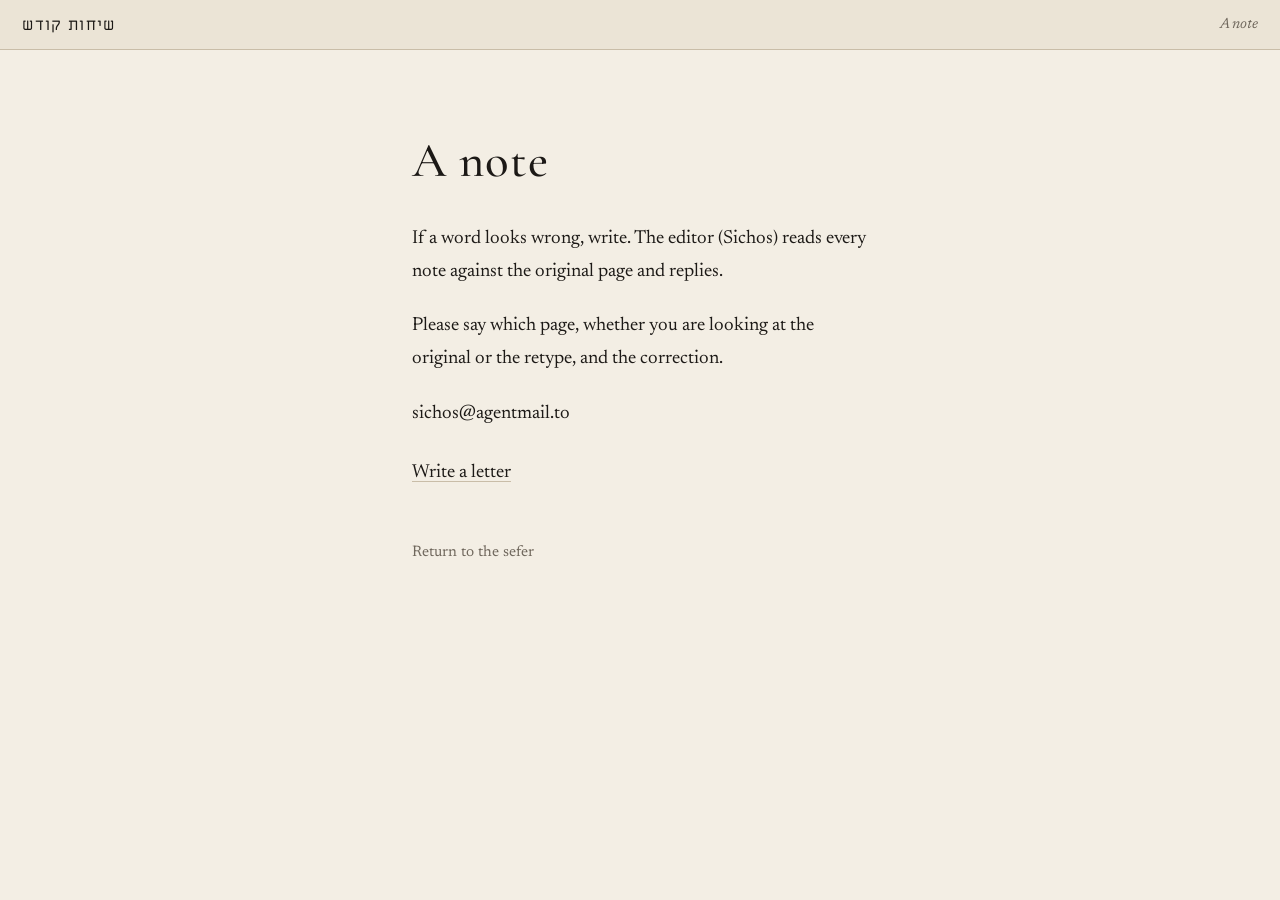
==== note/index.html @ 8b65b5d2 "Add Sichos Kodesh reader with farbrengen mafteiach and in-page notes. Original/retype views, content" ====
<!DOCTYPE html>
<html lang="en">
<head>
  <meta charset="utf-8">
  <meta name="viewport" content="width=device-width, initial-scale=1">
  <meta name="theme-color" content="#EBE4D6">
  <meta name="description" content="Send a correction for the Sichos Kodesh retype.">
  <title>A note · שיחות קודש</title>
  <link rel="preconnect" href="https://fonts.googleapis.com">
  <link rel="preconnect" href="https://fonts.gstatic.com" crossorigin>
  <link href="https://fonts.googleapis.com/css2?family=Cormorant+Garamond:ital,wght@0,500;0,600;1,500&amp;family=Miriam+Libre:wght@400;700&amp;family=Newsreader:ital,opsz,wght@0,6..72,400;0,6..72,500;1,6..72,400&amp;display=swap" rel="stylesheet">
  <link rel="stylesheet" href="/css/site.css">
</head>
<body class="note">
  <header class="bar">
    <div class="bar-brand">
      <a href="/" lang="he">שיחות קודש</a>
    </div>
    <div></div>
    <div class="bar-note">A note</div>
  </header>

  <main class="letter">
    <h1>A note</h1>
    <p>If a word looks wrong, write. The editor (Sichos) reads every note against the original page and replies.</p>
    <p>Please say which page, whether you are looking at the original or the retype, and the correction.</p>
    <p class="where" id="where" hidden></p>
    <p class="address" id="address">sichos@agentmail.to</p>
    <p class="write"><a id="mailto" href="mailto:sichos@agentmail.to">Write a letter</a></p>
    <nav class="return">
      <a id="back" href="/read/">Return to the sefer</a>
    </nav>
  </main>

  <script src="/js/note.js" defer></script>
</body>
</html>
---- css/site.css ----
/* Sichos Kodesh — vol. 1 reader
   Paper, ink, hairline. No chrome. */

:root {
  --paper: #F3EEE4;
  --paper-deep: #EBE4D6;
  --ink: #1C1916;
  --mute: #6F675C;
  --hairline: #C9BDA8;
  --accent: #8A5A2B;
  --measure: 44rem;
  --bar-h: 3.15rem;
  --farbrengen-h: 2.05rem;
  --colophon-h: 2.4rem;
}

@font-face {
  font-family: "Miriam Libre Local";
  src: url("/fonts/MiriamLibre-Static-Regular.ttf") format("truetype");
  font-weight: 400;
  font-style: normal;
  font-display: swap;
}

@font-face {
  font-family: "Miriam Libre Local";
  src: url("/fonts/MiriamLibre-Static-Bold.ttf") format("truetype");
  font-weight: 700;
  font-style: normal;
  font-display: swap;
}

*,
*::before,
*::after {
  box-sizing: border-box;
}

html {
  background: var(--paper);
  color: var(--ink);
}

html, body {
  margin: 0;
  min-height: 100%;
}

body {
  background: var(--paper);
  color: var(--ink);
  font-family: Newsreader, "Iowan Old Style", Palatino, "Palatino Linotype", serif;
  font-size: 1rem;
  line-height: 1.6;
  -webkit-font-smoothing: antialiased;
  text-rendering: optimizeLegibility;
}

::selection {
  background: #E2D3B8;
  color: var(--ink);
}

a {
  color: inherit;
  text-decoration-line: underline;
  text-decoration-thickness: 1px;
  text-underline-offset: 0.22em;
  text-decoration-color: var(--hairline);
}

a:hover {
  text-decoration-color: var(--ink);
}

a:focus-visible,
button:focus-visible,
input:focus-visible {
  outline: 1px solid var(--accent);
  outline-offset: 3px;
}

button {
  font: inherit;
  color: inherit;
  background: none;
  border: 0;
  padding: 0;
  cursor: pointer;
}

/* ------------------------------------------------------------------ */
/* Cover                                                                */
/* ------------------------------------------------------------------ */

body.home {
  position: relative;
  min-height: 100vh;
}

.cover {
  min-height: 100vh;
  display: flex;
  flex-direction: column;
  align-items: center;
  justify-content: center;
  text-align: center;
  padding: 5rem 1.75rem 6rem;
}

.cover h1 {
  margin: 0;
  font-family: "Miriam Libre Local", "Miriam Libre", serif;
  font-weight: 400;
  font-size: clamp(3.1rem, 7.2vw, 5.6rem);
  line-height: 1.05;
  letter-spacing: 0.06em;
}

.cover .volume {
  margin: 1.35rem 0 0;
  font-family: "Miriam Libre Local", "Miriam Libre", serif;
  font-size: 1.12rem;
  font-weight: 400;
  color: var(--mute);
  letter-spacing: 0.16em;
}

.cover .rule {
  display: block;
  width: 4.25rem;
  height: 1px;
  margin: 2.1rem auto 2rem;
  border: 0;
  background: var(--accent);
}

.cover .lede {
  margin: 0;
  font-family: Newsreader, serif;
  font-size: 1.12rem;
  font-style: italic;
  font-weight: 400;
  color: var(--mute);
  letter-spacing: 0.01em;
}

.cover .links {
  display: flex;
  align-items: center;
  justify-content: center;
  margin-top: 2.85rem;
}

.cover .links a {
  padding: 0 1.55rem;
  text-decoration: none;
  font-size: 1.04rem;
  letter-spacing: 0.01em;
  border-bottom: 1px solid transparent;
}

.cover .links a:hover {
  border-bottom-color: var(--ink);
}

.cover .links a + a {
  border-left: 1px solid var(--hairline);
}

.cover-foot {
  position: absolute;
  left: 0;
  right: 0;
  bottom: 1.85rem;
  margin: 0;
  text-align: center;
  font-family: "Miriam Libre Local", "Miriam Libre", serif;
  font-size: 0.72rem;
  letter-spacing: 0.32em;
  color: var(--mute);
}

/* ------------------------------------------------------------------ */
/* Shared top bar                                                       */
/* ------------------------------------------------------------------ */

.bar {
  display: grid;
  grid-template-columns: 1fr auto 1fr;
  align-items: center;
  height: var(--bar-h);
  padding: 0 1.4rem;
  background: var(--paper-deep);
  border-bottom: 1px solid var(--hairline);
}

.bar-brand {
  justify-self: start;
  display: flex;
  align-items: baseline;
  gap: 1.35rem;
}

.bar-brand a {
  font-family: "Miriam Libre Local", "Miriam Libre", serif;
  font-size: 1.02rem;
  letter-spacing: 0.08em;
  text-decoration: none;
}

.bar-brand a:hover {
  text-decoration: none;
  color: var(--mute);
}

.bar-view {
  justify-self: center;
  display: flex;
  gap: 1.85rem;
}

.bar-page {
  justify-self: end;
  display: flex;
  align-items: center;
  gap: 0.35rem;
}

.view-btn {
  padding: 0 0 0.18rem;
  border-bottom: 1px solid transparent;
  font-family: Newsreader, serif;
  font-size: 0.95rem;
  color: var(--mute);
  letter-spacing: 0.02em;
}

.view-btn.is-active {
  color: var(--ink);
  border-bottom-color: var(--accent);
}

.step {
  width: 1.85rem;
  height: 1.85rem;
  display: grid;
  place-items: center;
  font-size: 1.2rem;
  line-height: 1;
  color: var(--ink);
}

.step:disabled {
  color: var(--hairline);
  cursor: default;
}

#page-input {
  width: 2.55rem;
  background: transparent;
  border: 0;
  border-bottom: 1px solid transparent;
  padding: 0.12rem 0 0.08rem;
  text-align: center;
  font-family: Newsreader, serif;
  font-size: 0.95rem;
  color: var(--ink);
  -moz-appearance: textfield;
  appearance: textfield;
}

#page-input::-webkit-outer-spin-button,
#page-input::-webkit-inner-spin-button {
  -webkit-appearance: none;
  margin: 0;
}

#page-input:hover {
  border-bottom-color: var(--hairline);
}

.bar-print {
  min-width: 1.15em;
  margin-inline-start: 0.15rem;
  font-family: "Miriam Libre Local", "Miriam Libre", serif;
  font-size: 0.92rem;
  color: var(--mute);
}

.bar-note {
  justify-self: end;
  font-style: italic;
  font-size: 0.92rem;
  color: var(--mute);
}

.bar-note a {
  text-decoration: none;
}

/* ------------------------------------------------------------------ */
/* Reader                                                               */
/* ------------------------------------------------------------------ */

body.reader {
  min-height: 100vh;
  display: flex;
  flex-direction: column;
}

.chrome {
  flex-shrink: 0;
  background: var(--paper-deep);
}

.chrome .bar {
  border-bottom: 0;
}

.stage {
  flex: 1 1 auto;
  min-height: calc(100vh - var(--bar-h) - var(--farbrengen-h) - var(--colophon-h));
}

.scan-stage {
  display: flex;
  align-items: center;
  justify-content: center;
  min-height: calc(100vh - var(--bar-h) - var(--farbrengen-h) - var(--colophon-h));
  padding: 1.25rem 1.5rem;
}

.scan-stage img {
  display: block;
  max-height: calc(100vh - 7.8rem);
  max-width: min(100%, 1400px);
  width: auto;
  height: auto;
  object-fit: contain;
}

.colophon {
  flex-shrink: 0;
  height: var(--colophon-h);
  display: grid;
  place-items: center;
  border-top: 1px solid var(--hairline);
  background: var(--paper-deep);
  font-family: Newsreader, serif;
  font-style: italic;
  font-size: 0.88rem;
  color: var(--mute);
}

.colophon a {
  text-decoration: none;
}

.colophon a:hover {
  color: var(--ink);
  text-decoration: none;
  border-bottom: 1px solid var(--ink);
}

.quiet {
  margin: 6rem auto;
  max-width: var(--measure);
  text-align: center;
  font-family: Newsreader, serif;
  font-style: italic;
  font-size: 1.05rem;
  color: var(--mute);
}

.noscript {
  margin: 4rem auto;
  text-align: center;
  color: var(--mute);
}

/* ------------------------------------------------------------------ */
/* Retype leaf                                                          */
/* ------------------------------------------------------------------ */

.leaf {
  position: relative;
  max-width: var(--measure);
  margin: 0 auto;
  padding: 2.6rem 4.25rem 4.5rem;
  font-family: "Miriam Libre Local", "Miriam Libre", serif;
  font-size: 22px;
  line-height: 1.85;
  direction: rtl;
}

.leaf-stamp {
  display: block;
  text-align: center;
  font-size: 0.68rem;
  letter-spacing: 0.26em;
  color: var(--mute);
  margin: 0 0 2.1rem;
}

.leaf-print {
  display: none;
}

.leaf-draft {
  position: absolute;
  top: 2.7rem;
  left: 1.25rem;
  font-family: Newsreader, serif;
  font-style: italic;
  font-size: 0.72rem;
  color: var(--mute);
  letter-spacing: 0.03em;
  direction: ltr;
}

.leaf-body p {
  margin: 0 0 1.15em;
  text-align: justify;
  text-align-last: start;
  hyphens: none;
  -webkit-hyphens: none;
}

.leaf-body p:last-child {
  margin-bottom: 0;
}

.leaf-body p:has(> strong:only-child),
.leaf-body p.heading,
.leaf-body p.dateline,
.leaf-body p.kicker,
.leaf-body p.stamp-line {
  text-align: center;
  text-align-last: center;
}

.leaf-body p.heading {
  font-size: 1.18em;
  margin: 0.3em 0 1.45em;
}

.leaf-body p.dateline {
  margin: 0 0 1.65em;
}

.leaf-body p.kicker {
  color: var(--mute);
  letter-spacing: 0.14em;
  margin-bottom: 1.35em;
}

.leaf-body p.catchword {
  text-align: center;
  text-align-last: center;
  color: var(--mute);
  font-size: 0.82em;
  letter-spacing: 0.06em;
  margin-top: 2.4em;
  margin-bottom: 0;
}

.leaf-body p.catchword:first-child {
  margin-top: 0;
  margin-bottom: 1.55em;
}

.leaf-body p.sidenote {
  font-size: 0.84em;
  line-height: 1.7;
  margin-top: 1.8em;
}

.leaf-body p.stamp-line {
  letter-spacing: 0.28em;
  font-size: 0.85rem;
  color: var(--mute);
  margin-top: 1.4em;
}

.fix {
  border-bottom: 1px dotted currentColor;
  cursor: help;
}

.ornament {
  display: block;
  text-align: center;
  color: var(--mute);
  letter-spacing: 0.55em;
  font-size: 0.7rem;
  margin: 1.7rem 0;
}

.footnotes {
  margin-top: 2.4rem;
  padding-top: 1.15rem;
  border-top: 1px solid var(--hairline);
  font-size: 0.84em;
  line-height: 1.7;
}

.footnotes p {
  margin-bottom: 0.75em;
}

.entry {
  display: flex;
  justify-content: space-between;
  align-items: baseline;
  gap: 1.35rem;
  text-align: start;
  text-align-last: start;
  margin-bottom: 0.3em;
  line-height: 1.55;
}

.entry-page {
  flex: 0 0 auto;
}

.leaf--mafteiach,
.leaf--mafteiach-inyanim {
  font-size: 20px;
  line-height: 1.7;
}

.leaf--mafteiach-inyanim .leaf-body > p:not(.entry) {
  text-align: center;
  text-align-last: center;
  margin: 1.55em 0 0.7em;
}

.titlepage {
  text-align: center;
  padding: 3.2rem 0 4rem;
}

.titlepage .display {
  font-size: 2.7rem;
  letter-spacing: 0.08em;
  margin: 0 0 1.7rem;
  text-align: center;
  text-align-last: center;
}

.titlepage p {
  text-align: center;
  text-align-last: center;
  margin: 0 0 0.28em;
  line-height: 1.65;
}

.titlepage .stamp-line {
  margin-top: 1.55rem;
  letter-spacing: 0.28em;
  font-size: 0.85rem;
  color: var(--mute);
}

.titlepage .sp {
  height: 1.15rem;
}

.titlepage .ornament {
  margin: 1.4rem 0;
}

/* ------------------------------------------------------------------ */
/* Note / letter                                                        */
/* ------------------------------------------------------------------ */

body.note {
  min-height: 100vh;
}

.letter {
  max-width: 32rem;
  margin: 0 auto;
  padding: 5.25rem 1.75rem 5rem;
}

.letter h1 {
  margin: 0 0 2.1rem;
  font-family: "Cormorant Garamond", Garamond, "Times New Roman", serif;
  font-weight: 500;
  font-size: 3.05rem;
  letter-spacing: 0.02em;
  line-height: 1.1;
}

.letter p {
  margin: 0 0 1.15em;
  font-size: 1.18rem;
  line-height: 1.75;
}

.letter .where {
  color: var(--mute);
  font-style: italic;
}

.address {
  margin: 2.4rem 0 0.9rem;
  font-size: 1.18rem;
  user-select: all;
}

.letter .write {
  margin-top: 1.6rem;
}

.letter nav.return {
  margin-top: 3.25rem;
  font-size: 0.95rem;
  color: var(--mute);
}

.letter nav.return a {
  text-decoration: none;
  border-bottom: 1px solid transparent;
}

.letter nav.return a:hover {
  color: var(--ink);
  border-bottom-color: var(--ink);
}

/* ------------------------------------------------------------------ */
/* Small screens — still a sefer, never a hamburger                     */
/* ------------------------------------------------------------------ */

@media (max-width: 720px) {
  .bar {
    grid-template-columns: 1fr auto;
    height: auto;
    gap: 0.45rem 0.7rem;
    padding: 0.65rem 0.9rem 0.7rem;
    text-align: start;
  }

  .bar-brand {
    justify-self: start;
    gap: 0.9rem;
  }

  .bar-page {
    justify-self: end;
  }

  .bar-view {
    grid-column: 1 / -1;
    justify-self: center;
  }

  .bar-note,
  .bar-note-ctl {
    justify-self: center;
  }

  .leaf {
    padding: 2rem 1.35rem 3.5rem;
    font-size: 21px;
  }

  .leaf-print,
  .leaf-draft {
    position: static;
    display: block;
    text-align: center;
    margin-bottom: 0.4rem;
  }

  .cover h1 {
    font-size: 2.8rem;
  }

  .contents-panel {
    width: 100%;
    border-inline: 0;
  }

  .sheet {
    padding: 0.75rem;
    align-items: flex-start;
  }

  .sheet-panel {
    max-height: calc(100vh - 1.5rem);
  }
}

/* ------------------------------------------------------------------ */
/* Reader chrome extras                                                 */
/* ------------------------------------------------------------------ */

.bar-ctl {
  padding: 0 0 0.18rem;
  border-bottom: 1px solid transparent;
  font-family: Newsreader, serif;
  font-size: 0.95rem;
  color: var(--mute);
  letter-spacing: 0.02em;
}

.bar-ctl:hover {
  color: var(--ink);
  border-bottom-color: var(--ink);
}

#open-contents {
  font-family: "Miriam Libre Local", "Miriam Libre", serif;
  font-size: 0.98rem;
  letter-spacing: 0.06em;
}

.bar-note-ctl {
  margin-inline-start: 0.75rem;
  font-style: italic;
  font-size: 0.92rem;
}

.farbrengen-line {
  display: block;
  width: 100%;
  min-height: var(--farbrengen-h);
  padding: 0.32rem 1.4rem 0.42rem;
  border-bottom: 1px solid var(--hairline);
  background: var(--paper-deep);
  font-family: "Miriam Libre Local", "Miriam Libre", serif;
  font-size: 0.82rem;
  line-height: 1.4;
  color: var(--mute);
  letter-spacing: 0.04em;
  text-align: center;
  direction: rtl;
}

.farbrengen-line:hover {
  color: var(--ink);
}

.farbrengen-line:empty {
  color: transparent;
}

/* ------------------------------------------------------------------ */
/* Hold-to-note on retype paragraphs                                    */
/* ------------------------------------------------------------------ */

.leaf p[data-p] {
  -webkit-touch-callout: none;
  touch-action: pan-y;
}

.leaf p.is-holding {
  background: #E8DCC8;
}

/* ------------------------------------------------------------------ */
/* Contents overlay                                                     */
/* ------------------------------------------------------------------ */

.contents {
  position: fixed;
  inset: 0;
  z-index: 40;
  display: flex;
  justify-content: center;
  background: var(--paper);
}

.contents[hidden] {
  display: none !important;
}

.contents-panel {
  width: min(32rem, 100%);
  height: 100%;
  overflow: auto;
  background: var(--paper);
  border-inline: 1px solid var(--hairline);
  padding: 1.85rem 1.9rem 3.5rem;
  direction: rtl;
}

.contents-head {
  display: flex;
  justify-content: space-between;
  align-items: baseline;
  gap: 1.25rem;
  margin-bottom: 1.35rem;
}

.contents-head h2 {
  margin: 0;
  font-family: "Miriam Libre Local", "Miriam Libre", serif;
  font-weight: 400;
  font-size: 1.35rem;
  letter-spacing: 0.08em;
}

.contents-close {
  font-family: Newsreader, serif;
  font-style: italic;
  font-size: 0.95rem;
  color: var(--mute);
  direction: ltr;
}

.contents-close:hover {
  color: var(--ink);
}

.toc-kicker {
  margin: 1.85rem 0 0.45rem;
  font-family: "Miriam Libre Local", "Miriam Libre", serif;
  font-weight: 400;
  font-size: 0.72rem;
  letter-spacing: 0.22em;
  color: var(--mute);
}

.toc-kicker:first-child {
  margin-top: 0.2rem;
}

.toc-entry {
  display: flex;
  justify-content: space-between;
  align-items: baseline;
  gap: 1.25rem;
  width: 100%;
  padding: 0.42rem 0 0.38rem;
  border-bottom: 1px solid transparent;
  font-family: "Miriam Libre Local", "Miriam Libre", serif;
  font-size: 1.06rem;
  line-height: 1.45;
  text-align: start;
}

.toc-entry:hover {
  border-bottom-color: var(--hairline);
}

.toc-entry.is-current {
  border-bottom-color: var(--accent);
}

.toc-entry.is-front {
  color: var(--mute);
  font-size: 0.95rem;
}

.toc-name {
  min-width: 0;
}

.toc-pages {
  flex: 0 0 auto;
  color: var(--mute);
  font-size: 0.92em;
}

/* ------------------------------------------------------------------ */
/* Note sheet                                                           */
/* ------------------------------------------------------------------ */

.sheet {
  position: fixed;
  inset: 0;
  z-index: 50;
  display: flex;
  align-items: center;
  justify-content: center;
  padding: 1.5rem;
  background: var(--paper);
}

.sheet[hidden] {
  display: none !important;
}

.sheet-panel {
  width: min(32rem, 100%);
  max-height: calc(100vh - 3rem);
  overflow: auto;
  background: var(--paper);
  border: 1px solid var(--hairline);
  padding: 1.65rem 1.6rem 1.45rem;
}

.sheet-kicker {
  margin: 0 0 0.7rem;
  font-family: "Miriam Libre Local", "Miriam Libre", serif;
  font-size: 0.78rem;
  line-height: 1.55;
  color: var(--mute);
  direction: rtl;
  text-align: start;
}

.sheet-heading {
  margin: 0 0 0.95rem;
  font-family: Newsreader, serif;
  font-weight: 400;
  font-style: italic;
  font-size: 1.55rem;
  letter-spacing: 0.01em;
}

.sheet-quote {
  margin: 0 0 1rem;
  font-family: "Miriam Libre Local", "Miriam Libre", serif;
  font-size: 1.02rem;
  line-height: 1.7;
  direction: rtl;
  text-align: justify;
  text-align-last: start;
  max-height: 7.5em;
  overflow: auto;
}

.sheet-ink {
  margin: 0 0 1.15rem;
  border: 1px solid var(--hairline);
  background: var(--paper-deep);
}

.sheet-ink canvas,
.sheet-ink img {
  display: block;
  width: 100%;
  height: auto;
  max-height: 28vh;
  object-fit: contain;
  object-position: top center;
}

.sheet-label {
  display: block;
  margin-bottom: 0.35rem;
  font-style: italic;
  font-size: 0.95rem;
  color: var(--mute);
}

.sheet-panel textarea {
  display: block;
  width: 100%;
  min-height: 7.25rem;
  margin: 0;
  padding: 0.35rem 0 0.5rem;
  background: transparent;
  border: 0;
  border-bottom: 1px solid var(--hairline);
  font-family: Newsreader, serif;
  font-size: 1.05rem;
  line-height: 1.55;
  color: var(--ink);
  resize: vertical;
}

.sheet-panel textarea:focus {
  outline: none;
  border-bottom-color: var(--accent);
}

.sheet-actions {
  display: flex;
  align-items: baseline;
  gap: 1.7rem;
  margin-top: 1.35rem;
}

.sheet-actions button {
  font-family: Newsreader, serif;
  font-size: 1.02rem;
  color: var(--mute);
  padding: 0 0 0.12rem;
  border-bottom: 1px solid transparent;
}

.sheet-actions button:hover {
  color: var(--ink);
}

#sheet-send {
  color: var(--ink);
  border-bottom-color: var(--accent);
}
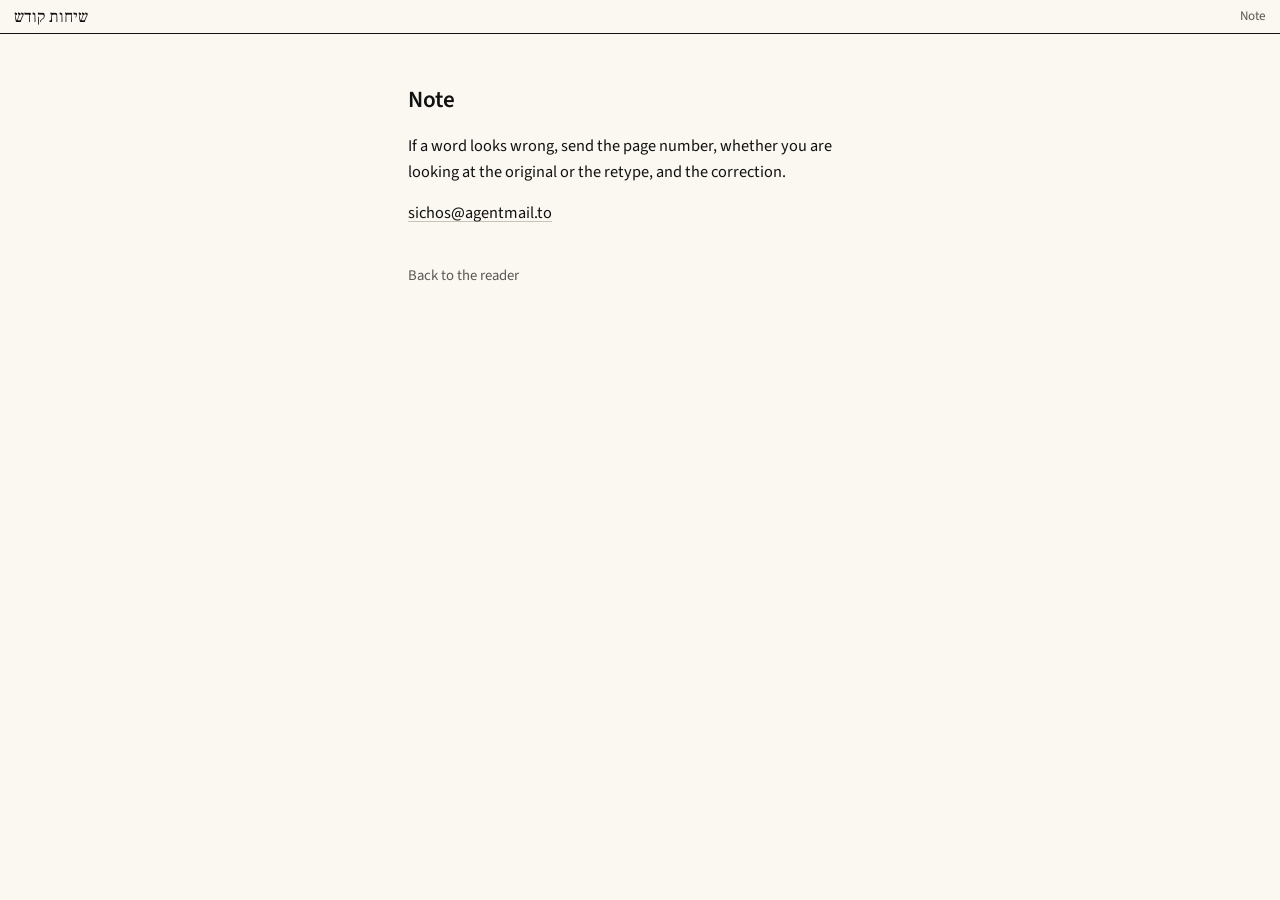
==== commit 67a1d9d8: "Restyle the reader after the volume title page. Replace the beige/Newsreader cover with the actual p" ====
--- a/note/index.html
+++ b/note/index.html
@@ -3,12 +3,12 @@
 <head>
   <meta charset="utf-8">
   <meta name="viewport" content="width=device-width, initial-scale=1">
-  <meta name="theme-color" content="#EBE4D6">
+  <meta name="theme-color" content="#FBF8F2">
   <meta name="description" content="Send a correction for the Sichos Kodesh retype.">
-  <title>A note · שיחות קודש</title>
+  <title>Note · שיחות קודש</title>
   <link rel="preconnect" href="https://fonts.googleapis.com">
   <link rel="preconnect" href="https://fonts.gstatic.com" crossorigin>
-  <link href="https://fonts.googleapis.com/css2?family=Cormorant+Garamond:ital,wght@0,500;0,600;1,500&amp;family=Miriam+Libre:wght@400;700&amp;family=Newsreader:ital,opsz,wght@0,6..72,400;0,6..72,500;1,6..72,400&amp;display=swap" rel="stylesheet">
+  <link href="https://fonts.googleapis.com/css2?family=Frank+Ruhl+Libre:wght@400;700&amp;family=Source+Sans+3:wght@400;600&amp;display=swap" rel="stylesheet">
   <link rel="stylesheet" href="/css/site.css">
 </head>
 <body class="note">
@@ -16,19 +16,16 @@
     <div class="bar-brand">
       <a href="/" lang="he">שיחות קודש</a>
     </div>
-    <div></div>
-    <div class="bar-note">A note</div>
+    <div class="bar-note">Note</div>
   </header>
 
   <main class="letter">
-    <h1>A note</h1>
-    <p>If a word looks wrong, write. The editor (Sichos) reads every note against the original page and replies.</p>
-    <p>Please say which page, whether you are looking at the original or the retype, and the correction.</p>
+    <h1>Note</h1>
+    <p>If a word looks wrong, send the page number, whether you are looking at the original or the retype, and the correction.</p>
     <p class="where" id="where" hidden></p>
-    <p class="address" id="address">sichos@agentmail.to</p>
-    <p class="write"><a id="mailto" href="mailto:sichos@agentmail.to">Write a letter</a></p>
+    <p class="address"><a id="mailto" href="mailto:sichos@agentmail.to">sichos@agentmail.to</a></p>
     <nav class="return">
-      <a id="back" href="/read/">Return to the sefer</a>
+      <a id="back" href="/read/">Back to the reader</a>
     </nav>
   </main>
 
--- a/css/site.css
+++ b/css/site.css
@@ -1,17 +1,15 @@
-/* Sichos Kodesh — vol. 1 reader
-   Paper, ink, hairline. No chrome. */
+/* Sichos Kodesh — vol. 1 reader */
 
 :root {
-  --paper: #F3EEE4;
-  --paper-deep: #EBE4D6;
-  --ink: #1C1916;
-  --mute: #6F675C;
-  --hairline: #C9BDA8;
-  --accent: #8A5A2B;
-  --measure: 44rem;
-  --bar-h: 3.15rem;
-  --farbrengen-h: 2.05rem;
-  --colophon-h: 2.4rem;
+  --page: #FBF8F2;
+  --ink: #111111;
+  --mute: #5A5854;
+  --rule: #C8C4BC;
+  --mark: #7A1F2B;
+  --measure: 40rem;
+  --ui: "Source Sans 3", system-ui, "Segoe UI", sans-serif;
+  --sefer: "Frank Ruhl Libre", "Times New Roman", serif;
+  --type: "Miriam Libre Local", "Miriam Libre", serif;
 }
 
 @font-face {
@@ -37,7 +35,7 @@
 }
 
 html {
-  background: var(--paper);
+  background: var(--page);
   color: var(--ink);
 }
 
@@ -47,17 +45,16 @@
 }
 
 body {
-  background: var(--paper);
-  color: var(--ink);
-  font-family: Newsreader, "Iowan Old Style", Palatino, "Palatino Linotype", serif;
+  background: var(--page);
+  color: var(--ink);
+  font-family: var(--ui);
   font-size: 1rem;
-  line-height: 1.6;
+  line-height: 1.5;
   -webkit-font-smoothing: antialiased;
-  text-rendering: optimizeLegibility;
 }
 
 ::selection {
-  background: #E2D3B8;
+  background: #E8D0D3;
   color: var(--ink);
 }
 
@@ -65,8 +62,8 @@
   color: inherit;
   text-decoration-line: underline;
   text-decoration-thickness: 1px;
-  text-underline-offset: 0.22em;
-  text-decoration-color: var(--hairline);
+  text-underline-offset: 0.18em;
+  text-decoration-color: var(--rule);
 }
 
 a:hover {
@@ -75,9 +72,11 @@
 
 a:focus-visible,
 button:focus-visible,
-input:focus-visible {
-  outline: 1px solid var(--accent);
-  outline-offset: 3px;
+input:focus-visible,
+select:focus-visible,
+textarea:focus-visible {
+  outline: 1px solid var(--mark);
+  outline-offset: 2px;
 }
 
 button {
@@ -85,16 +84,34 @@
   color: inherit;
   background: none;
   border: 0;
+  border-radius: 0;
   padding: 0;
   cursor: pointer;
 }
 
-/* ------------------------------------------------------------------ */
-/* Cover                                                                */
+input,
+textarea,
+select {
+  border-radius: 0;
+}
+
+.visually-hidden {
+  position: absolute;
+  width: 1px;
+  height: 1px;
+  padding: 0;
+  margin: -1px;
+  overflow: hidden;
+  clip: rect(0, 0, 0, 0);
+  white-space: nowrap;
+  border: 0;
+}
+
+/* ------------------------------------------------------------------ */
+/* Home — the volume title page on the table                            */
 /* ------------------------------------------------------------------ */
 
 body.home {
-  position: relative;
   min-height: 100vh;
 }
 
@@ -105,79 +122,57 @@
   align-items: center;
   justify-content: center;
   text-align: center;
-  padding: 5rem 1.75rem 6rem;
-}
-
-.cover h1 {
+  padding: 1.5rem 1rem 1.75rem;
+}
+
+.cover-scan {
   margin: 0;
-  font-family: "Miriam Libre Local", "Miriam Libre", serif;
-  font-weight: 400;
-  font-size: clamp(3.1rem, 7.2vw, 5.6rem);
-  line-height: 1.05;
-  letter-spacing: 0.06em;
-}
-
-.cover .volume {
-  margin: 1.35rem 0 0;
-  font-family: "Miriam Libre Local", "Miriam Libre", serif;
-  font-size: 1.12rem;
-  font-weight: 400;
-  color: var(--mute);
-  letter-spacing: 0.16em;
-}
-
-.cover .rule {
+  max-width: min(26rem, 100%);
+}
+
+.cover-scan img {
   display: block;
-  width: 4.25rem;
-  height: 1px;
-  margin: 2.1rem auto 2rem;
-  border: 0;
-  background: var(--accent);
-}
-
-.cover .lede {
-  margin: 0;
-  font-family: Newsreader, serif;
-  font-size: 1.12rem;
-  font-style: italic;
-  font-weight: 400;
-  color: var(--mute);
-  letter-spacing: 0.01em;
+  width: 100%;
+  height: auto;
+  max-height: min(72vh, 40rem);
+  object-fit: contain;
+}
+
+.cover-meta {
+  margin: 1.1rem 0 0;
+  font-size: 0.88rem;
+  color: var(--mute);
+}
+
+.cover-meta [lang="he"] {
+  font-family: var(--sefer);
+  font-size: 1.02em;
 }
 
 .cover .links {
   display: flex;
+  flex-wrap: wrap;
   align-items: center;
   justify-content: center;
-  margin-top: 2.85rem;
+  margin-top: 0.7rem;
+  gap: 0.15rem 0;
+  font-size: 0.95rem;
 }
 
 .cover .links a {
-  padding: 0 1.55rem;
   text-decoration: none;
-  font-size: 1.04rem;
-  letter-spacing: 0.01em;
-  border-bottom: 1px solid transparent;
+  padding: 0.15rem 0.7rem;
 }
 
 .cover .links a:hover {
-  border-bottom-color: var(--ink);
-}
-
-.cover .links a + a {
-  border-left: 1px solid var(--hairline);
-}
-
-.cover-foot {
-  position: absolute;
-  left: 0;
-  right: 0;
-  bottom: 1.85rem;
-  margin: 0;
-  text-align: center;
-  font-family: "Miriam Libre Local", "Miriam Libre", serif;
-  font-size: 0.72rem;
-  letter-spacing: 0.32em;
+  text-decoration: underline;
+  text-decoration-color: var(--ink);
+}
+
+.cover .links a + a::before {
+  content: "·";
+  display: inline-block;
+  margin-inline-end: 0.7rem;
   color: var(--mute);
 }
 
@@ -186,85 +181,90 @@
 /* ------------------------------------------------------------------ */
 
 .bar {
-  display: grid;
-  grid-template-columns: 1fr auto 1fr;
+  display: flex;
+  flex-wrap: wrap;
   align-items: center;
-  height: var(--bar-h);
-  padding: 0 1.4rem;
-  background: var(--paper-deep);
-  border-bottom: 1px solid var(--hairline);
+  gap: 0.28rem 0.85rem;
+  min-height: 2.15rem;
+  padding: 0.28rem 0.9rem;
+  background: var(--page);
+  border-bottom: 1px solid var(--ink);
+  font-family: var(--ui);
+  font-size: 0.82rem;
 }
 
 .bar-brand {
-  justify-self: start;
   display: flex;
   align-items: baseline;
-  gap: 1.35rem;
+  gap: 0.85rem;
 }
 
 .bar-brand a {
-  font-family: "Miriam Libre Local", "Miriam Libre", serif;
-  font-size: 1.02rem;
-  letter-spacing: 0.08em;
+  font-family: var(--sefer);
+  font-size: 1.05rem;
   text-decoration: none;
+  line-height: 1.2;
 }
 
 .bar-brand a:hover {
   text-decoration: none;
-  color: var(--mute);
+  color: var(--mark);
 }
 
 .bar-view {
-  justify-self: center;
-  display: flex;
-  gap: 1.85rem;
+  display: flex;
+  gap: 0.85rem;
 }
 
 .bar-page {
-  justify-self: end;
   display: flex;
   align-items: center;
-  gap: 0.35rem;
+  gap: 0.12rem;
+}
+
+.bar-tools {
+  display: flex;
+  align-items: baseline;
+  gap: 0.85rem;
+  margin-inline-start: auto;
 }
 
 .view-btn {
-  padding: 0 0 0.18rem;
+  padding: 0.05rem 0 0.1rem;
   border-bottom: 1px solid transparent;
-  font-family: Newsreader, serif;
-  font-size: 0.95rem;
-  color: var(--mute);
-  letter-spacing: 0.02em;
+  font-size: 0.82rem;
+  color: var(--mute);
 }
 
 .view-btn.is-active {
   color: var(--ink);
-  border-bottom-color: var(--accent);
+  border-bottom-color: var(--mark);
 }
 
 .step {
-  width: 1.85rem;
-  height: 1.85rem;
+  width: 1.55rem;
+  height: 1.55rem;
   display: grid;
   place-items: center;
-  font-size: 1.2rem;
+  font-size: 1.15rem;
   line-height: 1;
   color: var(--ink);
 }
 
 .step:disabled {
-  color: var(--hairline);
+  color: var(--rule);
   cursor: default;
 }
 
 #page-input {
-  width: 2.55rem;
+  width: 2.35rem;
   background: transparent;
   border: 0;
   border-bottom: 1px solid transparent;
-  padding: 0.12rem 0 0.08rem;
-  text-align: center;
-  font-family: Newsreader, serif;
-  font-size: 0.95rem;
+  padding: 0.08rem 0 0.04rem;
+  text-align: center;
+  font-family: var(--ui);
+  font-size: 0.82rem;
   color: var(--ink);
   -moz-appearance: textfield;
   appearance: textfield;
@@ -277,21 +277,20 @@
 }
 
 #page-input:hover {
-  border-bottom-color: var(--hairline);
+  border-bottom-color: var(--rule);
 }
 
 .bar-print {
-  min-width: 1.15em;
-  margin-inline-start: 0.15rem;
-  font-family: "Miriam Libre Local", "Miriam Libre", serif;
-  font-size: 0.92rem;
+  min-width: 1.05em;
+  margin-inline-start: 0.1rem;
+  font-family: var(--sefer);
+  font-size: 0.88rem;
   color: var(--mute);
 }
 
 .bar-note {
-  justify-self: end;
-  font-style: italic;
-  font-size: 0.92rem;
+  margin-inline-start: auto;
+  font-size: 0.82rem;
   color: var(--mute);
 }
 
@@ -299,6 +298,24 @@
   text-decoration: none;
 }
 
+.bar-ctl {
+  padding: 0.05rem 0 0.1rem;
+  border-bottom: 1px solid transparent;
+  font-size: 0.82rem;
+  color: var(--mute);
+}
+
+.bar-ctl:hover {
+  color: var(--ink);
+  border-bottom-color: var(--ink);
+}
+
+#open-contents {
+  font-family: var(--sefer);
+  font-size: 0.95rem;
+  color: var(--ink);
+}
+
 /* ------------------------------------------------------------------ */
 /* Reader                                                               */
 /* ------------------------------------------------------------------ */
@@ -311,7 +328,7 @@
 
 .chrome {
   flex-shrink: 0;
-  background: var(--paper-deep);
+  background: var(--page);
 }
 
 .chrome .bar {
@@ -320,20 +337,18 @@
 
 .stage {
   flex: 1 1 auto;
-  min-height: calc(100vh - var(--bar-h) - var(--farbrengen-h) - var(--colophon-h));
 }
 
 .scan-stage {
   display: flex;
   align-items: center;
   justify-content: center;
-  min-height: calc(100vh - var(--bar-h) - var(--farbrengen-h) - var(--colophon-h));
-  padding: 1.25rem 1.5rem;
+  padding: 0.7rem 0.9rem 1rem;
 }
 
 .scan-stage img {
   display: block;
-  max-height: calc(100vh - 7.8rem);
+  max-height: calc(100vh - 7.2rem);
   max-width: min(100%, 1400px);
   width: auto;
   height: auto;
@@ -342,15 +357,15 @@
 
 .colophon {
   flex-shrink: 0;
-  height: var(--colophon-h);
+  min-height: 1.85rem;
   display: grid;
   place-items: center;
-  border-top: 1px solid var(--hairline);
-  background: var(--paper-deep);
-  font-family: Newsreader, serif;
-  font-style: italic;
-  font-size: 0.88rem;
-  color: var(--mute);
+  padding: 0.28rem 0.9rem;
+  border-top: 1px solid var(--ink);
+  background: var(--page);
+  font-family: var(--sefer);
+  font-size: 0.82rem;
+  color: var(--ink);
 }
 
 .colophon a {
@@ -358,18 +373,15 @@
 }
 
 .colophon a:hover {
-  color: var(--ink);
+  color: var(--mark);
   text-decoration: none;
-  border-bottom: 1px solid var(--ink);
 }
 
 .quiet {
-  margin: 6rem auto;
+  margin: 5rem auto;
   max-width: var(--measure);
   text-align: center;
-  font-family: Newsreader, serif;
-  font-style: italic;
-  font-size: 1.05rem;
+  font-size: 0.95rem;
   color: var(--mute);
 }
 
@@ -377,6 +389,30 @@
   margin: 4rem auto;
   text-align: center;
   color: var(--mute);
+}
+
+.farbrengen-line {
+  display: block;
+  width: 100%;
+  min-height: 1.7rem;
+  padding: 0.22rem 0.9rem 0.32rem;
+  border-top: 1px solid var(--rule);
+  border-bottom: 1px solid var(--ink);
+  background: var(--page);
+  font-family: var(--sefer);
+  font-size: 0.92rem;
+  line-height: 1.4;
+  color: var(--ink);
+  text-align: center;
+  direction: rtl;
+}
+
+.farbrengen-line:hover {
+  color: var(--mark);
+}
+
+.farbrengen-line:empty {
+  color: transparent;
 }
 
 /* ------------------------------------------------------------------ */
@@ -387,20 +423,19 @@
   position: relative;
   max-width: var(--measure);
   margin: 0 auto;
-  padding: 2.6rem 4.25rem 4.5rem;
-  font-family: "Miriam Libre Local", "Miriam Libre", serif;
-  font-size: 22px;
-  line-height: 1.85;
+  padding: 2.1rem 3.4rem 3.6rem;
+  font-family: var(--type);
+  font-size: 21px;
+  line-height: 1.7;
   direction: rtl;
 }
 
 .leaf-stamp {
   display: block;
   text-align: center;
-  font-size: 0.68rem;
-  letter-spacing: 0.26em;
-  color: var(--mute);
-  margin: 0 0 2.1rem;
+  font-size: 0.78rem;
+  color: var(--ink);
+  margin: 0 0 1.55rem;
 }
 
 .leaf-print {
@@ -409,18 +444,16 @@
 
 .leaf-draft {
   position: absolute;
-  top: 2.7rem;
-  left: 1.25rem;
-  font-family: Newsreader, serif;
-  font-style: italic;
+  top: 2.15rem;
+  left: 1.15rem;
+  font-family: var(--ui);
   font-size: 0.72rem;
   color: var(--mute);
-  letter-spacing: 0.03em;
   direction: ltr;
 }
 
 .leaf-body p {
-  margin: 0 0 1.15em;
+  margin: 0 0 0.95em;
   text-align: justify;
   text-align-last: start;
   hyphens: none;
@@ -441,18 +474,17 @@
 }
 
 .leaf-body p.heading {
-  font-size: 1.18em;
-  margin: 0.3em 0 1.45em;
+  font-size: 1.14em;
+  margin: 0.25em 0 1.2em;
 }
 
 .leaf-body p.dateline {
-  margin: 0 0 1.65em;
+  margin: 0 0 1.4em;
 }
 
 .leaf-body p.kicker {
   color: var(--mute);
-  letter-spacing: 0.14em;
-  margin-bottom: 1.35em;
+  margin-bottom: 1.15em;
 }
 
 .leaf-body p.catchword {
@@ -460,27 +492,25 @@
   text-align-last: center;
   color: var(--mute);
   font-size: 0.82em;
-  letter-spacing: 0.06em;
-  margin-top: 2.4em;
+  margin-top: 2em;
   margin-bottom: 0;
 }
 
 .leaf-body p.catchword:first-child {
   margin-top: 0;
-  margin-bottom: 1.55em;
+  margin-bottom: 1.3em;
 }
 
 .leaf-body p.sidenote {
   font-size: 0.84em;
-  line-height: 1.7;
-  margin-top: 1.8em;
+  line-height: 1.6;
+  margin-top: 1.5em;
 }
 
 .leaf-body p.stamp-line {
-  letter-spacing: 0.28em;
   font-size: 0.85rem;
-  color: var(--mute);
-  margin-top: 1.4em;
+  color: var(--ink);
+  margin-top: 1.2em;
 }
 
 .fix {
@@ -492,32 +522,32 @@
   display: block;
   text-align: center;
   color: var(--mute);
-  letter-spacing: 0.55em;
+  letter-spacing: 0.35em;
   font-size: 0.7rem;
-  margin: 1.7rem 0;
+  margin: 1.4rem 0;
 }
 
 .footnotes {
-  margin-top: 2.4rem;
-  padding-top: 1.15rem;
-  border-top: 1px solid var(--hairline);
+  margin-top: 2rem;
+  padding-top: 0.95rem;
+  border-top: 1px solid var(--rule);
   font-size: 0.84em;
-  line-height: 1.7;
+  line-height: 1.6;
 }
 
 .footnotes p {
-  margin-bottom: 0.75em;
+  margin-bottom: 0.65em;
 }
 
 .entry {
   display: flex;
   justify-content: space-between;
   align-items: baseline;
-  gap: 1.35rem;
+  gap: 1.1rem;
   text-align: start;
   text-align-last: start;
-  margin-bottom: 0.3em;
-  line-height: 1.55;
+  margin-bottom: 0.22em;
+  line-height: 1.5;
 }
 
 .entry-page {
@@ -526,25 +556,24 @@
 
 .leaf--mafteiach,
 .leaf--mafteiach-inyanim {
-  font-size: 20px;
-  line-height: 1.7;
+  font-size: 19px;
+  line-height: 1.6;
 }
 
 .leaf--mafteiach-inyanim .leaf-body > p:not(.entry) {
   text-align: center;
   text-align-last: center;
-  margin: 1.55em 0 0.7em;
+  margin: 1.3em 0 0.55em;
 }
 
 .titlepage {
   text-align: center;
-  padding: 3.2rem 0 4rem;
+  padding: 2.6rem 0 3.2rem;
 }
 
 .titlepage .display {
-  font-size: 2.7rem;
-  letter-spacing: 0.08em;
-  margin: 0 0 1.7rem;
+  font-size: 2.45rem;
+  margin: 0 0 1.4rem;
   text-align: center;
   text-align-last: center;
 }
@@ -553,26 +582,25 @@
   text-align: center;
   text-align-last: center;
   margin: 0 0 0.28em;
-  line-height: 1.65;
+  line-height: 1.55;
 }
 
 .titlepage .stamp-line {
-  margin-top: 1.55rem;
-  letter-spacing: 0.28em;
-  font-size: 0.85rem;
-  color: var(--mute);
+  margin-top: 1.35rem;
+  font-size: 0.9rem;
+  color: var(--ink);
 }
 
 .titlepage .sp {
-  height: 1.15rem;
+  height: 1.05rem;
 }
 
 .titlepage .ornament {
-  margin: 1.4rem 0;
-}
-
-/* ------------------------------------------------------------------ */
-/* Note / letter                                                        */
+  margin: 1.2rem 0;
+}
+
+/* ------------------------------------------------------------------ */
+/* Note page                                                            */
 /* ------------------------------------------------------------------ */
 
 body.note {
@@ -582,42 +610,40 @@
 .letter {
   max-width: 32rem;
   margin: 0 auto;
-  padding: 5.25rem 1.75rem 5rem;
+  padding: 3.25rem 1.5rem 4rem;
 }
 
 .letter h1 {
-  margin: 0 0 2.1rem;
-  font-family: "Cormorant Garamond", Garamond, "Times New Roman", serif;
-  font-weight: 500;
-  font-size: 3.05rem;
-  letter-spacing: 0.02em;
-  line-height: 1.1;
+  margin: 0 0 1.25rem;
+  font-family: var(--ui);
+  font-weight: 600;
+  font-size: 1.45rem;
+  line-height: 1.2;
 }
 
 .letter p {
-  margin: 0 0 1.15em;
-  font-size: 1.18rem;
-  line-height: 1.75;
+  margin: 0 0 1em;
+  font-size: 1.02rem;
+  line-height: 1.55;
 }
 
 .letter .where {
   color: var(--mute);
-  font-style: italic;
 }
 
 .address {
-  margin: 2.4rem 0 0.9rem;
-  font-size: 1.18rem;
+  margin: 1.6rem 0 0.4rem;
+  font-size: 1.05rem;
   user-select: all;
 }
 
 .letter .write {
-  margin-top: 1.6rem;
+  margin-top: 0.4rem;
 }
 
 .letter nav.return {
-  margin-top: 3.25rem;
-  font-size: 0.95rem;
+  margin-top: 2.4rem;
+  font-size: 0.92rem;
   color: var(--mute);
 }
 
@@ -632,124 +658,6 @@
 }
 
 /* ------------------------------------------------------------------ */
-/* Small screens — still a sefer, never a hamburger                     */
-/* ------------------------------------------------------------------ */
-
-@media (max-width: 720px) {
-  .bar {
-    grid-template-columns: 1fr auto;
-    height: auto;
-    gap: 0.45rem 0.7rem;
-    padding: 0.65rem 0.9rem 0.7rem;
-    text-align: start;
-  }
-
-  .bar-brand {
-    justify-self: start;
-    gap: 0.9rem;
-  }
-
-  .bar-page {
-    justify-self: end;
-  }
-
-  .bar-view {
-    grid-column: 1 / -1;
-    justify-self: center;
-  }
-
-  .bar-note,
-  .bar-note-ctl {
-    justify-self: center;
-  }
-
-  .leaf {
-    padding: 2rem 1.35rem 3.5rem;
-    font-size: 21px;
-  }
-
-  .leaf-print,
-  .leaf-draft {
-    position: static;
-    display: block;
-    text-align: center;
-    margin-bottom: 0.4rem;
-  }
-
-  .cover h1 {
-    font-size: 2.8rem;
-  }
-
-  .contents-panel {
-    width: 100%;
-    border-inline: 0;
-  }
-
-  .sheet {
-    padding: 0.75rem;
-    align-items: flex-start;
-  }
-
-  .sheet-panel {
-    max-height: calc(100vh - 1.5rem);
-  }
-}
-
-/* ------------------------------------------------------------------ */
-/* Reader chrome extras                                                 */
-/* ------------------------------------------------------------------ */
-
-.bar-ctl {
-  padding: 0 0 0.18rem;
-  border-bottom: 1px solid transparent;
-  font-family: Newsreader, serif;
-  font-size: 0.95rem;
-  color: var(--mute);
-  letter-spacing: 0.02em;
-}
-
-.bar-ctl:hover {
-  color: var(--ink);
-  border-bottom-color: var(--ink);
-}
-
-#open-contents {
-  font-family: "Miriam Libre Local", "Miriam Libre", serif;
-  font-size: 0.98rem;
-  letter-spacing: 0.06em;
-}
-
-.bar-note-ctl {
-  margin-inline-start: 0.75rem;
-  font-style: italic;
-  font-size: 0.92rem;
-}
-
-.farbrengen-line {
-  display: block;
-  width: 100%;
-  min-height: var(--farbrengen-h);
-  padding: 0.32rem 1.4rem 0.42rem;
-  border-bottom: 1px solid var(--hairline);
-  background: var(--paper-deep);
-  font-family: "Miriam Libre Local", "Miriam Libre", serif;
-  font-size: 0.82rem;
-  line-height: 1.4;
-  color: var(--mute);
-  letter-spacing: 0.04em;
-  text-align: center;
-  direction: rtl;
-}
-
-.farbrengen-line:hover {
-  color: var(--ink);
-}
-
-.farbrengen-line:empty {
-  color: transparent;
-}
-
-/* ------------------------------------------------------------------ */
 /* Hold-to-note on retype paragraphs                                    */
 /* ------------------------------------------------------------------ */
 
@@ -759,7 +667,7 @@
 }
 
 .leaf p.is-holding {
-  background: #E8DCC8;
+  background: #F3E4E6;
 }
 
 /* ------------------------------------------------------------------ */
@@ -772,7 +680,7 @@
   z-index: 40;
   display: flex;
   justify-content: center;
-  background: var(--paper);
+  background: var(--page);
 }
 
 .contents[hidden] {
@@ -780,12 +688,12 @@
 }
 
 .contents-panel {
-  width: min(32rem, 100%);
+  width: min(34rem, 100%);
   height: 100%;
   overflow: auto;
-  background: var(--paper);
-  border-inline: 1px solid var(--hairline);
-  padding: 1.85rem 1.9rem 3.5rem;
+  background: var(--page);
+  border-inline: 1px solid var(--rule);
+  padding: 1rem 1.15rem 2.4rem;
   direction: rtl;
 }
 
@@ -793,22 +701,22 @@
   display: flex;
   justify-content: space-between;
   align-items: baseline;
-  gap: 1.25rem;
-  margin-bottom: 1.35rem;
+  gap: 1rem;
+  margin-bottom: 0.7rem;
+  padding-bottom: 0.45rem;
+  border-bottom: 1px solid var(--ink);
 }
 
 .contents-head h2 {
   margin: 0;
-  font-family: "Miriam Libre Local", "Miriam Libre", serif;
+  font-family: var(--sefer);
   font-weight: 400;
   font-size: 1.35rem;
-  letter-spacing: 0.08em;
 }
 
 .contents-close {
-  font-family: Newsreader, serif;
-  font-style: italic;
-  font-size: 0.95rem;
+  font-family: var(--ui);
+  font-size: 0.82rem;
   color: var(--mute);
   direction: ltr;
 }
@@ -818,43 +726,49 @@
 }
 
 .toc-kicker {
-  margin: 1.85rem 0 0.45rem;
-  font-family: "Miriam Libre Local", "Miriam Libre", serif;
+  margin: 1.05rem 0 0.2rem;
+  font-family: var(--type);
   font-weight: 400;
-  font-size: 0.72rem;
-  letter-spacing: 0.22em;
+  font-size: 0.82rem;
   color: var(--mute);
 }
 
 .toc-kicker:first-child {
-  margin-top: 0.2rem;
+  margin-top: 0.15rem;
 }
 
 .toc-entry {
   display: flex;
   justify-content: space-between;
   align-items: baseline;
-  gap: 1.25rem;
+  gap: 0.85rem;
   width: 100%;
-  padding: 0.42rem 0 0.38rem;
-  border-bottom: 1px solid transparent;
-  font-family: "Miriam Libre Local", "Miriam Libre", serif;
-  font-size: 1.06rem;
-  line-height: 1.45;
+  padding: 0.18rem 0 0.16rem;
+  border-bottom: 1px dotted var(--rule);
+  font-family: var(--type);
+  font-size: 1rem;
+  line-height: 1.35;
   text-align: start;
 }
 
 .toc-entry:hover {
-  border-bottom-color: var(--hairline);
+  border-bottom-style: solid;
+  border-bottom-color: var(--ink);
 }
 
 .toc-entry.is-current {
-  border-bottom-color: var(--accent);
+  color: var(--mark);
+  border-bottom-style: solid;
+  border-bottom-color: var(--mark);
 }
 
 .toc-entry.is-front {
   color: var(--mute);
-  font-size: 0.95rem;
+  font-size: 0.92rem;
+}
+
+.toc-entry.is-front.is-current {
+  color: var(--mark);
 }
 
 .toc-name {
@@ -864,11 +778,11 @@
 .toc-pages {
   flex: 0 0 auto;
   color: var(--mute);
-  font-size: 0.92em;
-}
-
-/* ------------------------------------------------------------------ */
-/* Note sheet                                                           */
+  font-size: 0.9em;
+}
+
+/* ------------------------------------------------------------------ */
+/* Note / download slip                                                 */
 /* ------------------------------------------------------------------ */
 
 .sheet {
@@ -878,8 +792,8 @@
   display: flex;
   align-items: center;
   justify-content: center;
-  padding: 1.5rem;
-  background: var(--paper);
+  padding: 1.15rem;
+  background: rgba(17, 17, 17, 0.14);
 }
 
 .sheet[hidden] {
@@ -888,37 +802,35 @@
 
 .sheet-panel {
   width: min(32rem, 100%);
-  max-height: calc(100vh - 3rem);
+  max-height: calc(100vh - 2.3rem);
   overflow: auto;
-  background: var(--paper);
-  border: 1px solid var(--hairline);
-  padding: 1.65rem 1.6rem 1.45rem;
+  background: var(--page);
+  border: 1px solid var(--ink);
+  padding: 1.1rem 1.15rem 1.05rem;
 }
 
 .sheet-kicker {
-  margin: 0 0 0.7rem;
-  font-family: "Miriam Libre Local", "Miriam Libre", serif;
-  font-size: 0.78rem;
-  line-height: 1.55;
+  margin: 0 0 0.45rem;
+  font-family: var(--type);
+  font-size: 0.82rem;
+  line-height: 1.45;
   color: var(--mute);
   direction: rtl;
   text-align: start;
 }
 
 .sheet-heading {
-  margin: 0 0 0.95rem;
-  font-family: Newsreader, serif;
-  font-weight: 400;
-  font-style: italic;
-  font-size: 1.55rem;
-  letter-spacing: 0.01em;
+  margin: 0 0 0.75rem;
+  font-family: var(--ui);
+  font-weight: 600;
+  font-size: 1.12rem;
 }
 
 .sheet-quote {
-  margin: 0 0 1rem;
-  font-family: "Miriam Libre Local", "Miriam Libre", serif;
+  margin: 0 0 0.85rem;
+  font-family: var(--type);
   font-size: 1.02rem;
-  line-height: 1.7;
+  line-height: 1.6;
   direction: rtl;
   text-align: justify;
   text-align-last: start;
@@ -927,9 +839,9 @@
 }
 
 .sheet-ink {
-  margin: 0 0 1.15rem;
-  border: 1px solid var(--hairline);
-  background: var(--paper-deep);
+  margin: 0 0 0.95rem;
+  border: 1px solid var(--rule);
+  background: #fff;
 }
 
 .sheet-ink canvas,
@@ -944,53 +856,250 @@
 
 .sheet-label {
   display: block;
-  margin-bottom: 0.35rem;
-  font-style: italic;
-  font-size: 0.95rem;
+  margin-bottom: 0.28rem;
+  font-size: 0.82rem;
   color: var(--mute);
 }
 
 .sheet-panel textarea {
   display: block;
   width: 100%;
-  min-height: 7.25rem;
+  min-height: 6.8rem;
   margin: 0;
-  padding: 0.35rem 0 0.5rem;
-  background: transparent;
-  border: 0;
-  border-bottom: 1px solid var(--hairline);
-  font-family: Newsreader, serif;
-  font-size: 1.05rem;
-  line-height: 1.55;
+  padding: 0.4rem 0.45rem;
+  background: #fff;
+  border: 1px solid var(--rule);
+  font-family: var(--ui);
+  font-size: 1rem;
+  line-height: 1.45;
   color: var(--ink);
   resize: vertical;
 }
 
 .sheet-panel textarea:focus {
   outline: none;
-  border-bottom-color: var(--accent);
+  border-color: var(--mark);
 }
 
 .sheet-actions {
   display: flex;
   align-items: baseline;
-  gap: 1.7rem;
-  margin-top: 1.35rem;
+  gap: 1.35rem;
+  margin-top: 1.05rem;
 }
 
 .sheet-actions button {
-  font-family: Newsreader, serif;
-  font-size: 1.02rem;
-  color: var(--mute);
+  font-size: 0.92rem;
+  color: var(--mute);
+  padding: 0 0 0.1rem;
+  border-bottom: 1px solid transparent;
+}
+
+.sheet-actions button:hover {
+  color: var(--ink);
+}
+
+#sheet-send,
+#download-go {
+  color: var(--ink);
+  border-bottom-color: var(--mark);
+}
+
+#download-go:disabled {
+  color: var(--rule);
+  cursor: default;
+  border-bottom-color: transparent;
+}
+
+.sheet-choices {
+  display: flex;
+  flex-wrap: wrap;
+  gap: 1.05rem;
+  margin: 0 0 1.2rem;
+}
+
+.sheet-choice {
   padding: 0 0 0.12rem;
   border-bottom: 1px solid transparent;
-}
-
-.sheet-actions button:hover {
-  color: var(--ink);
-}
-
-#sheet-send {
-  color: var(--ink);
-  border-bottom-color: var(--accent);
-}
+  font-size: 0.95rem;
+  color: var(--mute);
+}
+
+.sheet-choice.is-active {
+  color: var(--ink);
+  border-bottom-color: var(--mark);
+}
+
+.sheet-mode {
+  margin: 0 0 0.95rem;
+}
+
+.sheet-mode.is-off {
+  opacity: 0.48;
+}
+
+.sheet-mode-btn {
+  display: block;
+  margin-bottom: 0.32rem;
+  padding: 0 0 0.1rem;
+  border-bottom: 1px solid transparent;
+  font-size: 0.9rem;
+  color: var(--mute);
+  text-align: start;
+}
+
+.sheet-mode.is-on .sheet-mode-btn {
+  color: var(--ink);
+  border-bottom-color: var(--mark);
+}
+
+.sheet-select {
+  display: block;
+  width: 100%;
+  margin: 0.1rem 0 0;
+  padding: 0.22rem 0.15rem 0.32rem;
+  background: #fff;
+  border: 1px solid var(--rule);
+  font-family: var(--type);
+  font-size: 1rem;
+  line-height: 1.45;
+  color: var(--ink);
+  direction: rtl;
+  text-align: start;
+}
+
+.sheet-select:focus {
+  outline: none;
+  border-color: var(--mark);
+}
+
+.sheet-select:disabled {
+  color: var(--mute);
+}
+
+.sheet-range {
+  display: flex;
+  flex-wrap: wrap;
+  align-items: baseline;
+  gap: 1.1rem;
+  margin-top: 0.2rem;
+  font-size: 0.9rem;
+  color: var(--mute);
+}
+
+.sheet-range label {
+  display: flex;
+  align-items: baseline;
+  gap: 0.35rem;
+}
+
+.sheet-range input {
+  width: 2.6rem;
+  background: #fff;
+  border: 0;
+  border-bottom: 1px solid var(--rule);
+  padding: 0.08rem 0 0.1rem;
+  text-align: center;
+  font-family: var(--ui);
+  font-size: 0.9rem;
+  color: var(--ink);
+  -moz-appearance: textfield;
+  appearance: textfield;
+}
+
+.sheet-range input::-webkit-outer-spin-button,
+.sheet-range input::-webkit-inner-spin-button {
+  -webkit-appearance: none;
+  margin: 0;
+}
+
+.sheet-range input:focus {
+  outline: none;
+  border-bottom-color: var(--mark);
+}
+
+.sheet-range input:disabled {
+  color: var(--mute);
+  border-bottom-color: transparent;
+}
+
+.sheet-status,
+.sheet-error {
+  margin: 0.15rem 0 0;
+  font-size: 0.88rem;
+  color: var(--mute);
+}
+
+.sheet-error {
+  color: var(--mark);
+}
+
+/* ------------------------------------------------------------------ */
+/* Small screens                                                        */
+/* ------------------------------------------------------------------ */
+
+@media (max-width: 720px) {
+  .bar {
+    padding: 0.4rem 0.75rem 0.42rem;
+    gap: 0.35rem 0.7rem;
+  }
+
+  .bar-brand {
+    gap: 0.7rem;
+  }
+
+  .bar-tools {
+    margin-inline-start: auto;
+    order: 1;
+  }
+
+  .bar-page,
+  .bar-view {
+    order: 2;
+    flex: 0 0 auto;
+  }
+
+  .leaf {
+    padding: 1.6rem 1.15rem 2.8rem;
+    font-size: 20px;
+  }
+
+  .leaf-print,
+  .leaf-draft {
+    position: static;
+    display: block;
+    text-align: center;
+    margin-bottom: 0.35rem;
+  }
+
+  .cover {
+    padding: 0.85rem 0.75rem 1.2rem;
+    justify-content: flex-start;
+  }
+
+  .cover-scan {
+    max-width: min(22.5rem, 100%);
+  }
+
+  .cover-scan img {
+    max-height: min(64vh, 34rem);
+  }
+
+  .contents-panel {
+    width: 100%;
+    border-inline: 0;
+  }
+
+  .sheet {
+    padding: 0.55rem;
+    align-items: flex-start;
+  }
+
+  .sheet-panel {
+    max-height: calc(100vh - 1.1rem);
+  }
+
+  .letter {
+    padding: 2.4rem 1.15rem 3.5rem;
+  }
+}
